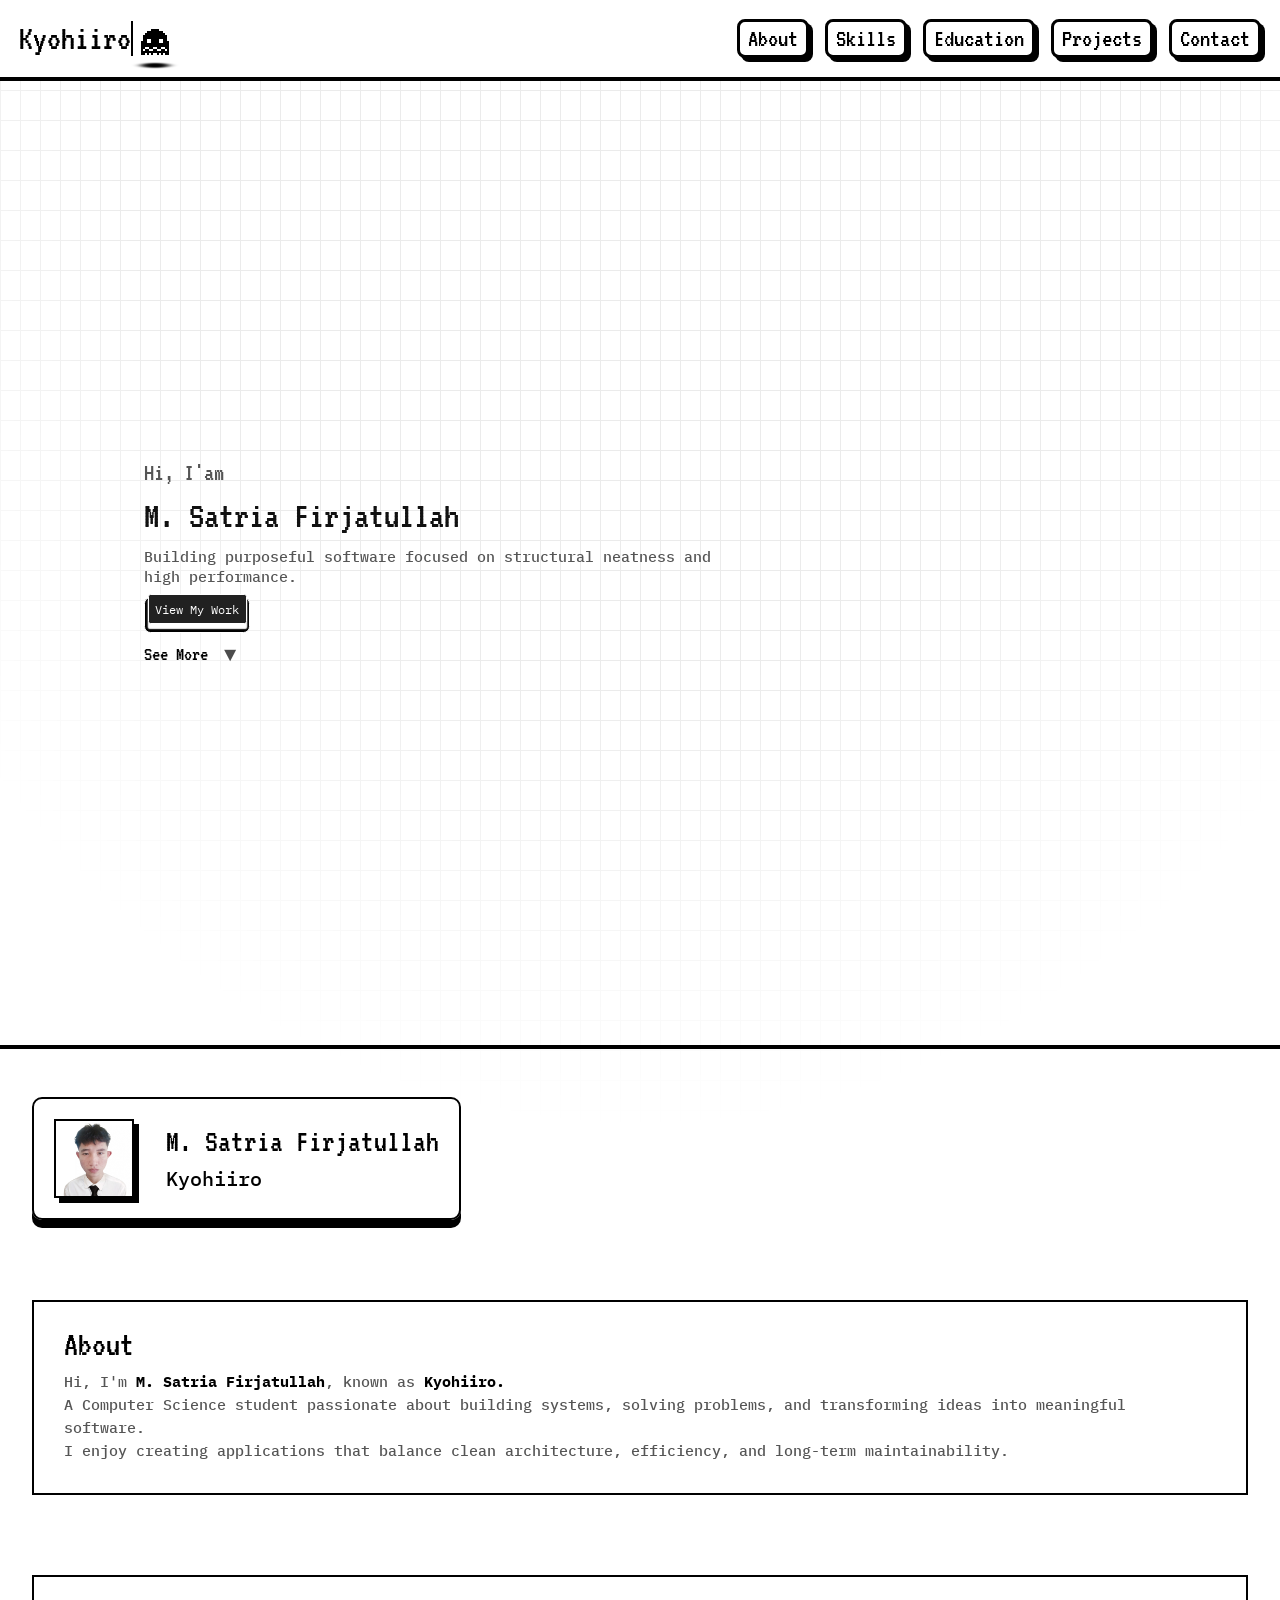
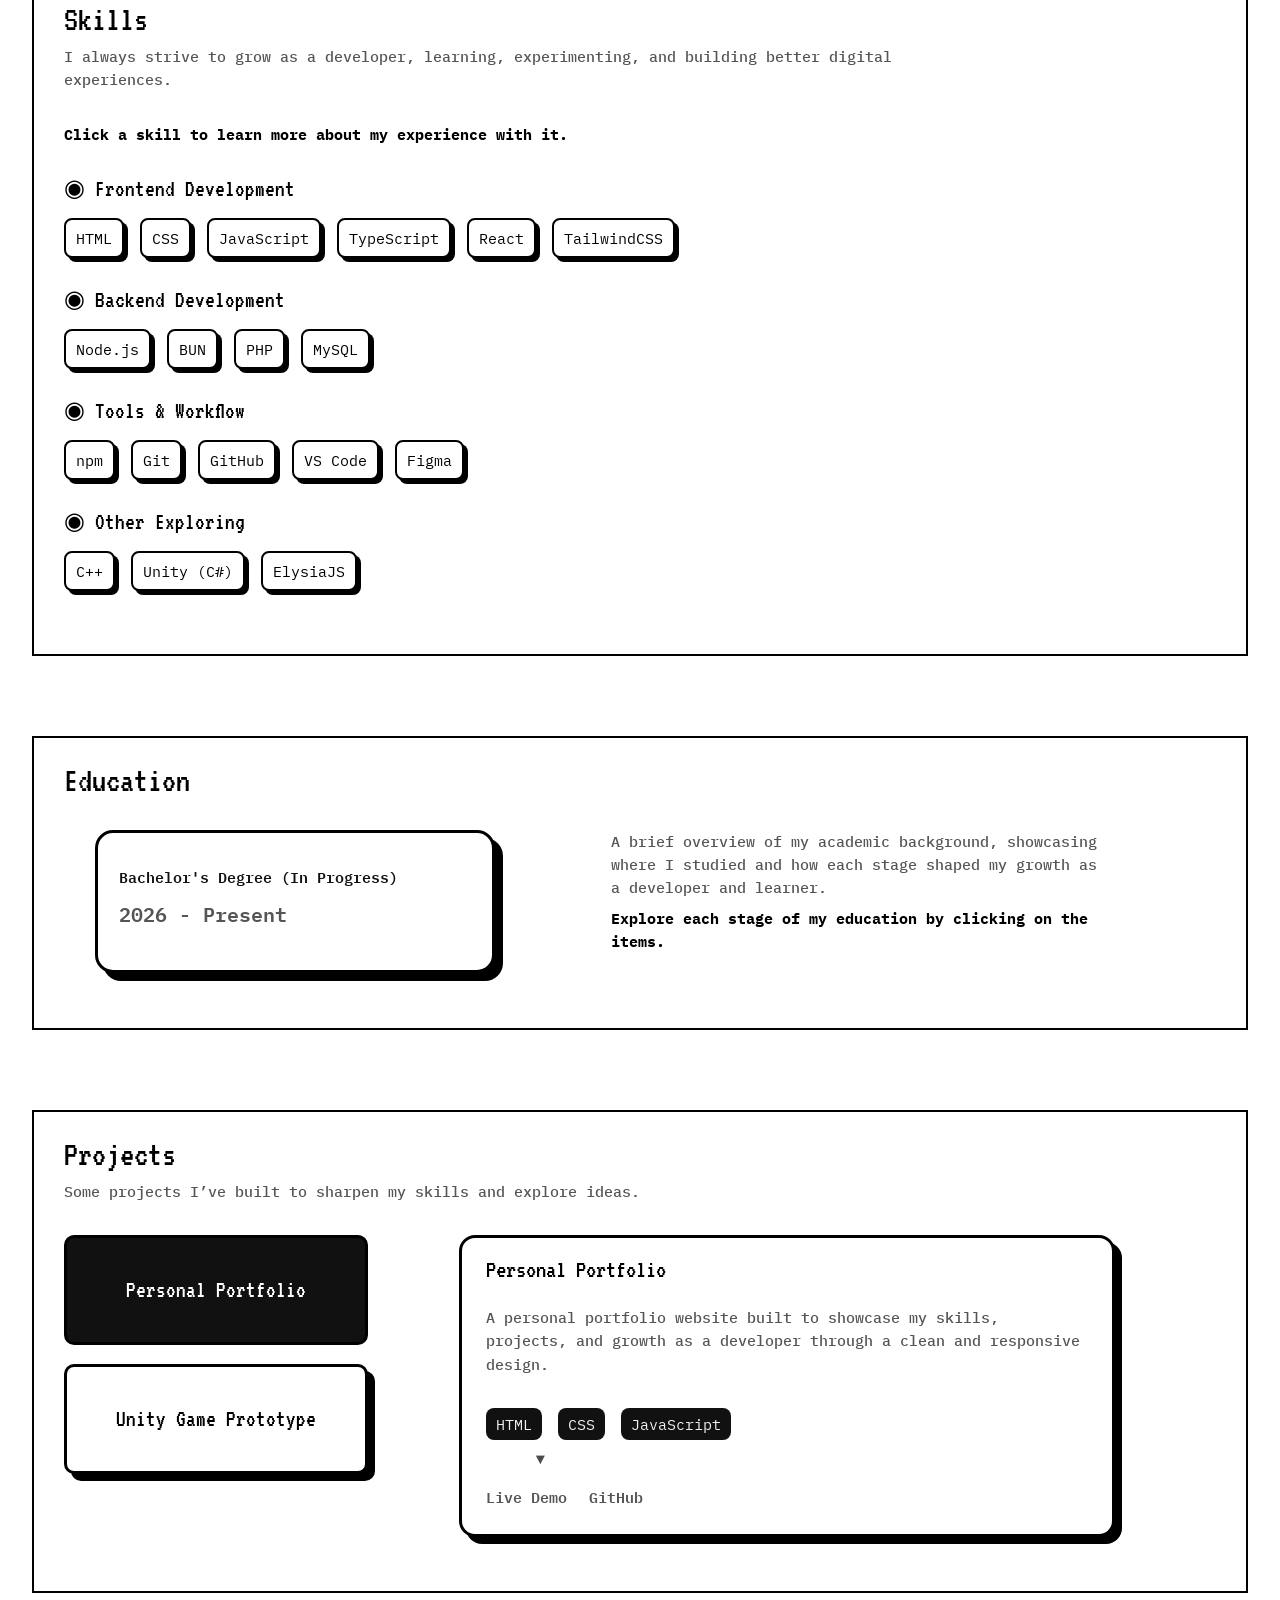
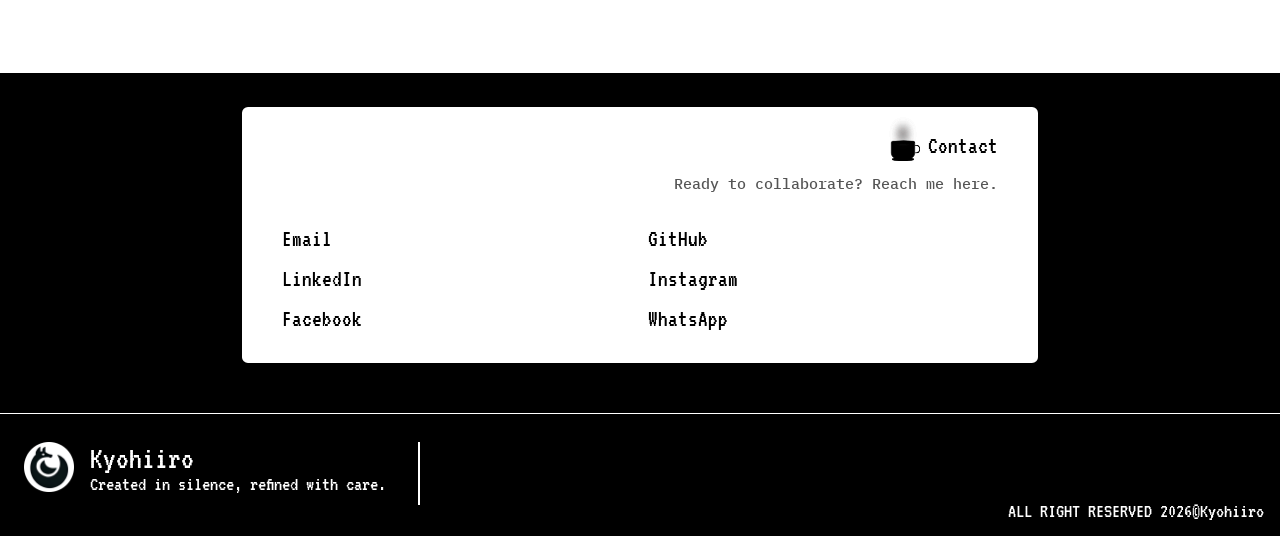
==== profile/index.html @ 787eb4df "feat: initial portfolio website" ====
<!DOCTYPE html>
<html lang="en">
<head>
  <meta charset="UTF-8">
  <meta name="viewport" content="width=device-width, initial-scale=1.0">

  <title>Kyohiiro — Software Developer</title>
  <meta name="description" content="Personal portfolio Kyohiiro showcasing projects, skills, and contact information.">

  <meta name="theme-color" content="#ffffff">

  <link rel="icon" type="image/png" sizes="32x32" href="../assets/akyoicon.png">
  <link rel="icon" type="image/png" sizes="16x16" href="../assets/akyoicon.png">


  <!--  FONTS  -->
  <link rel="preconnect" href="https://fonts.googleapis.com">
  <link rel="preconnect" href="https://fonts.gstatic.com" crossorigin>
  <link href="https://fonts.googleapis.com/css2?family=IBM+Plex+Mono:ital,wght@0,100;0,200;0,300;0,400;0,500;0,600;0,700;1,100;1,200;1,300;1,400;1,500;1,600;1,700&family=VT323&display=swap" rel="stylesheet">

  <link rel="stylesheet" href="./style.css">

</head>

<body> 
<main id="mainContent">

  <!--  PRELOADER  -->
    <div id="preloader">
      <div class="loader__wrap">
        <div class="loader__indicator">
            <div class="typing-circle"></div>
            <div class="typing-circle"></div>
            <div class="typing-circle"></div>
            <div class="typing-shadow"></div>
            <div class="typing-shadow"></div>
            <div class="typing-shadow"></div>
        </div>
      </div>
    </div>
  <!--  PRELOADER END  -->

  <div class="background__body"></div>

  <!--  NAVBAR AREA  -->
  <nav class="navbar">

  <div class="brand">
    <div class="icon__navbar">
      <a 
        href="../index.html"
        target="_blank"
        rel="noopener noreferrer"    
        >Kyohiiro</a>
    </div>

    <div class="ghost__wrapper">
      <div id="ghost">
        <div id="red">
          <div id="pupil"></div>
          <div id="pupil1"></div>
          <div id="eye"></div>
          <div id="eye1"></div>

          <div id="top0"></div>
          <div id="top1"></div>
          <div id="top2"></div>
          <div id="top3"></div>
          <div id="top4"></div>

          <div id="st0"></div>
          <div id="st1"></div>
          <div id="st2"></div>
          <div id="st3"></div>
          <div id="st4"></div>
          <div id="st5"></div>

          <div id="an1"></div>
          <div id="an2"></div>
          <div id="an3"></div>
          <div id="an4"></div>
          <div id="an5"></div>
          <div id="an6"></div>
          <div id="an7"></div>
          <div id="an8"></div>
          <div id="an9"></div>
          <div id="an10"></div>
          <div id="an11"></div>
          <div id="an12"></div>
          <div id="an13"></div>
          <div id="an14"></div>
          <div id="an15"></div>
          <div id="an16"></div>
          <div id="an17"></div>
          <div id="an18"></div>

          <div id="mouthstart"></div>
          <div id="mouth1"></div>
          <div id="mouth2"></div>
          <div id="mouth3"></div>
          <div id="mouth4"></div>
          <div id="mouth5"></div>
          <div id="mouthend"></div>
        </div>

        <div id="shadow"></div>
      </div>
    </div>
  </div>

  <!-- HAMBURGER BUTTON -->
  <button class="hamburger" id="hamburger" aria-label="Open Menu">
    <span></span>
    <span></span>
    <span></span>
  </button>

  <!-- NAV LINKS -->
  <ul class="nav__links" id="navLinks">
    <li><a href="#about">About</a></li>
    <li><a href="#skills">Skills</a></li>
    <li><a href="#education">Education</a></li>
    <li><a href="#projects">Projects</a></li>
    <li><a href="#contact">Contact</a></li>
  </ul>
</nav>
<!-- NAVBAR AREA END -->


  <!-- HERO AREA -->
   <header class="hero reveal-up">
    <div class="hero__container">
      <h2>Hi, I'am</h2>
      <h1 class="hero__name">
      <span class ="real__name">M. Satria Firjatullah</span>
      <span class ="brand__name">Kyohiiro</span>
      </h1>
      <p>Building purposeful software focused on structural neatness and high performance.</p>
      <a 
        href="../" 
        title="Look Here"
        target="_blank" 
        rel="noopener noreferrer"
        class="hero__btn">
        <span>View My Work</span>
      </a>

      <div class="scroll__indicator">
        <span>See More</span>
        <div class="arrow">▼</div>
      </div>
    </div>
   </header>
  <!-- HERO AREA END  -->

  <!-- INTRO SECTION  -->
  <div class="intro" id="about">

    <img src="../assets/fix-mypic.jpg" alt="my picture" class="profile">

    <div class="intro__text">
    <h1>M. Satria Firjatullah</h1>
    <p>Kyohiiro</p>
    </div>

  </div>
  <!--  INTRO SECTION  -->

  <!--  ABOUT SECTION  -->
  <section class="about__section reveal">
    <h2 class="blog__title">About</h2>
    <p>Hi, I'm <span class=text__bold>M. Satria Firjatullah</span>, known as <span class=text__bold>Kyohiiro.</span></p>

    <p>A Computer Science student passionate about building systems, solving problems, and transforming ideas into meaningful software.</p>

    <p>I enjoy creating applications that balance clean architecture, efficiency, and long-term maintainability.</p>
  </section>
  <!--  ABOUT SECTION END  -->

  <!--  SKILLS SECTION  -->
  <div class="skills__section reveal" id="skills">
    <h2 class="blog__title">Skills</h2>
    <p>I always strive to grow as a developer, learning, experimenting, and building better digital experiences.</p>
    <p><span class="text__bold">Click a skill to learn more about my experience with it.</span></p>

    <section class="category">
      <h2 class="reveal-up">◉ Frontend Development</h2>
      <div class="tags">
        <span class="tag pop">HTML</span>
        <span class="tag pop">CSS</span>
        <span class="tag pop">JavaScript</span>
        <span class="tag pop">TypeScript</span>
        <span class="tag pop">React</span>
        <span class="tag pop">TailwindCSS</span>
      </div>
    </section>

    <section class="category">
      <h2 class="reveal-up">◉ Backend Development</h2>
      <div class="tags">
        <span class="tag pop">Node.js</span>
        <span class="tag pop">BUN</span>
        <span class="tag pop">PHP</span>
        <span class="tag pop">MySQL</span>
        
      </div>
    </section>

    <section class="category">
      <h2 class="reveal-up">◉ Tools & Workflow</h2>
      <div class="tags">
        <span class="tag pop">npm</span>
        <span class="tag pop">Git</span>
        <span class="tag pop">GitHub</span>
        <span class="tag pop">VS Code</span>
        <span class="tag pop">Figma</span>
      </div>
     </section> 

    <section class="category">
      <h2 class="reveal-up">◉ Other Exploring</h2>
      <div class="tags">
        <span class="tag pop">C++</span>
        <span class="tag pop">Unity (C#)</span>
        <span class="tag pop">ElysiaJS</span>
      </div>
    </section>  

      
       <!--  POPUP CARD SKILLS  -->
  <div class="skills__popup__overlay" id="skillPopupOverlay">
    <div class="skill__popup" id="skillPopup">

      <!-- ICON AREA  -->
       <img id="skillIcon" class="skill__icon" alt="icon"/>
      <!-- ICON AREA END  -->

      <!--  SKILL NAME  -->
        <h3 id="skillTitle"></h3>
      <!--  SKILL NAME END -->

      <!--  SKILL LEVEL BAR  -->
        <div class="progress__container">
          <div class="progress__bar" id="skillBar"></div>
          <div class="progress__pointer" id="skillPointer">▼</div>
        </div>
      <!--  SKILL LEVER BAR END  -->

      <!--  LEVEL TEXT  -->
        <h4 id="skillLevelText"></h4>
      <!--  LEVEL TEXT END -->

      <!--  POPUP SKILL DESCRIPTION  -->
        <p id="skillDesc"></p>
      <!--  POPUP SKILL DESCRIPTION END -->
    </div>
  </div>

  <!--  POPUP CARD SKILLS END  -->  
  <!--  SKILLS SECTION END  -->
    </section>
  </div>

  <!--  EDUCATION SECTION  -->
  <section class="education__section reveal-up" id="education">
    <h2 class="blog__title">Education</h2>

  <div class="edu__wrapper">  

    <div class="edu__left">

      <!--  POPUP EDUCATION  -->
      <div class="edu__item reveal-up pop" data-target="e1">
        <h3>Bachelor's Degree <br class="break__edu">(In Progress)</h3>
        <p class="pre__year">2026 - Present</p>

        <div class="edu__content" id="e1">
          <p class="edu__year">2026 - Present</p>
          <p class="edu__title">Universitas Sriwijaya</p>
          <p class="edu__location">South Sumatra, Indonesia</p>
        </div>
      </div>

    </div>
      <!--  POPUP EDUCATION END -->

    <div class="edu__right" id="eduRight">
      <p>
        A brief overview of my academic background, showcasing where I studied and how each stage shaped my growth as a developer and learner.
      </p>
      <p> <span class="text__bold">Explore each stage of my education by clicking on the items.</span></p>
    </div>

    <!--  DETAIL EDUCATION  -->
    <div class="edu__detail reveal-up" id="eduDetail">
      <img id="detailLogo" src="" alt="school logo" class="pop">
      
      <div class="detail__text">
        <h2 id="detailTitle"></h2>
        <h2 id="detailProdi"></h2>
        <p id="detailDesc"></p>
      </div>
    </div>
    <!--  DETAIL EDUCATION END  -->

  </div> 
  </section>
  <!--  EDUCATION SECTION END -->

  <!-- PROJECT SECTION  -->

  <section class="projects__section reveal-up" id="projects">
  <h2 class="blog__title">Projects</h2>
  <p>Some projects I’ve built to sharpen my skills and explore ideas.</p>

  <div class="projects__container">
    
    <!-- PROJECT LIST -->
    <div class="project__list">
      <button class="project__item active pop" data-project="portfolio">
        Personal Portfolio
      </button>
      <button class="project__item pop" data-project="game">
        Unity Game Prototype
      </button>
    </div>

    <!-- PROJECT PREVIEW -->
    <div class="project__preview" id="projects">
      <h2 id="projectTitle">Personal Portfolio</h2>
      <p id="projectDesk">A personal portfolio website built to showcase my skills, projects, and growth as a developer through a clean and responsive design.</p>

      <div class="project__tech" id="projectTech">
        <span>HTML</span>
        <span>CSS</span>
        <span>JavaScript</span>
        <div class="arrow__sub">▼</div>
      </div>

      <div class="project__actions">
        <a 
          href="#mainContent"
          id="liveDemoBtn" 
          title="Look Here"
          target="_blank"
          rel="noopener noreferrer"
        >Live Demo</a>
        <a 
          id="githubBtn" 
          title="Lihat source code di GitHub"
          target="_blank"
          rel="noopener noreferrer"
        >GitHub</a>
      </div>
    </div>

    </div>
  </section>
  <!--  PROJECT SECTION END -->


  <!--  CONTACT SECTION  -->
  <footer class="footer__container">

    <section class="contact__card reveal-up" id="contact">
      <div class="contact__info">
      <!-- From Uiverse.io by esraaabdel-kareem --> 
      <div class="contact__animation">
      <div class="loader">
        <div class="cup">
          <div class="cup-handle"></div>
          <div class="smoke one"></div>
          <div class="smoke two"></div>
          <div class="smoke three"></div>
        </div>
      </div>
      </div>

      <h2>Contact</h2>
      </div>
      <p class="contact__hint">Ready to collaborate? Reach me here.</p>

      <ul class="contact__list">
        <li>
          <a 
            href="mailto:kyokyohiiro@gmail.com?subject=Hello&body=Hi%20there" 
            title="Send a Message Here"
            target="_blank" 
            rel="noopener noreferrer" 
            class="contact__item">
            <span class="text">Email</span>
          </a>
        </li>
        <li>
          <a 
            href="https://github.com/kyohiiro" 
            title="Kunjungi Github"
            target="_blank" 
            rel="noopener noreferrer" class="contact__item">
            <span class="text">GitHub</span>
          </a>
        </li>
        <li>
          <a 
            href="https://www.linkedin.com/in/msatriafirjatullah" 
            title="Kunjungi LinkedIn"
            rel="noopener noreferrer" 
            target="_blank" 
            class="contact__item">
            <span class="text">LinkedIn</span>
          </a>
        </li>
        <li>
          <a 
            href="https://www.instagram.com/kyohiiro" 
            title="Kunjungi Instagram"
            target="_blank" 
            rel="noopener noreferrer" class="contact__item">
            <span class="text">Instagram</span>
          </a>
        </li>

        <li>
          <a 
            href="https://www.facebook.com/share/17DcYPXL92/" 
            title="Kunjungi Facebook"
            target="_blank" 
            rel="noopener noreferrer" class="contact__item">
            <span class="text">Facebook</span>
          </a>
        </li>

          <li>
          <a 
            href="https://wa.me/6287761080751" 
            title="Contact me"
            target="_blank" 
            rel="noopener noreferrer" class="contact__item">
            <span class="text">WhatsApp</span>
          </a>
        </li>
      </ul>
    </section>

    <!--  CONTACT SECTION END -->

    <!--  FOOTER SECTION  -->
     <div class="footer__divider"></div>

    <div class="footer__section reveal-up">
      <div class="footer__left">
        <img src="../assets/akyoicon.png" alt="kyohiiro">
        <div class="footer__text"> 
          <h1>Kyohiiro</h1>
          <p>Created in silence, refined with care.</p>
        </div>
      </div>  

      <div class="footer__right"> 
        <p>ALL RIGHT RESERVED 2026©Kyohiiro</p>
      </div> 
    </div>
  </footer>  
  <!--  FOOTER SECTION END -->

  <!--  BUTTON UP  -->
    <!-- Back to Top Button -->
<div class="box-button back-to-top" id="backToTop">
  <div class="button">
    <span>Up</span>
  </div>
</div>


  <!--  BUTTON UP END  -->




</main>
<script src="script.js" defer></script>

</body>
</html>
---- profile/style.css ----
:root {
  /* COLOR */
  --black : #000;
  --white : #fff;
  --gray-light : #e5e5e5;
  --gray-dark : #555; 

  --clr-bg-primary : #fff;
  --clr-bg-secondary : #111;

  --clr-bg-hov-gray : #555;
  --clr-bg-hov-black : #111;

  --clr-text-main : #111 ;
  --clr-text-sub : #555 ;
  --clr-text-white : #f1f1f1;

  /* FONT */
  --fs-xxs: clamp(0.65rem, 0.6vw, 0.75rem);
  --fs-xs: clamp(0.80rem, 0.8vw, 0.875rem);
  --fs-sm: clamp(0.870rem, 1vw, 1rem);
  --fs-base: clamp(0.9rem, 1.2vw, 1.125rem);
  --fs-md: clamp(1.5rem, 1.6vw, 2rem);
  --fs-lg: clamp(0.95rem, 1.2vw, 1.25rem);
  --fs-xl: clamp(1.25rem, 1.6vw, 1.5rem);
  --fs-2xl: clamp(1.35rem, 2vw, 1.840rem);
  --fs-3xl: clamp(1.875rem, 2.5vw, 2.25rem);
  --fs-4xl: clamp(2.25rem, 3vw, 3rem);

  --fs-blog: clamp(20px, 7vw, 35px);

  --fw-light: 300;
  --fw-normal: 400;
  --fw-medium: 500;
  --fw-semibold: 600;
  --fw-bold: 700;

  /*  FONT FAMILY  */
  --font-pixel: 'VT323', monospace;
  --font-mono: "IBM Plex Mono", monospace;

  /*  SPACING */
  --space-1: 0.25rem;   
  --space-2: 0.5rem;    
  --space-3: 0.75rem;  
  --space-4: 1rem;      
  --space-6: 1.5rem;    
  --space-7: 1.75rem;   
  --space-8: 2rem;     
  --space-10: 2.5rem;   
  --space-12: 3rem;     
  --space-16: 4rem;     
  --space-20: 5rem;     

  --space-fluid-sm: clamp(0.7rem, 2vw, 0.2rem);
  --space-fluid-md: clamp(0.75rem, 6vw, 1.2rem);

  /*  SHADOW  */
  --shadow-sm: 0 1px 3px rgba(0, 0, 0, 0.08);
  --shadow-md: 0 4px 8px rgba(0, 0, 0, 0.10);
  --shadow-lg: 0 10px 20px rgba(0, 0, 0, 0.12);
  --shadow-xl: 0 20px 40px rgba(0, 0, 0, 0.18);

  /*  RADIUS */
  --radius-sm: 4px;
  --radius-md: 8px;
  --radius-lg: 12px;
  --radius-xl: 20px;
  --radius-full: 999px;

  /*  TRANSITION */
  --transition-fast: 150ms ease;
  --transition-normal: 250ms ease;
  --transition-slow: 400ms ease;

  /*  LAYOUT WIDTH */
  --container-sm: 640px;
  --container-md: 768px;
  --container-lg: 1024px;
  --container-xl: 1280px;

  --max-width: 1200px;

  --line-height-base: 1.5;

  /* PADDING */
  --pad-inl : 1.9rem;
  --pad-inl-mobile : 1.3rem;

  --pad-blo : 1.9rem;
  --pad-blo-mobile : 1.2rem;

  /* MARGIN  */
  --margin-desk: 2rem;
  --margin-mobile: 1rem;
}

/*  EFFECT SCROLL */
.reveal {
  opacity: 0;
  transform: translateY(14px);
  filter: blur(4px);
  transition: 
    opacity 0.7s ease-out,
    transform 0.5s ease-out,
    filter 0.7s ease-out;
}

.reveal.show {
  opacity: 1;
  transform: translateY(0);
  filter: blur(0);
}

/*  EFFECT HOVER */
.hover-scale {
  transition: transform 0.3s ease;
}

.hover-scale:hover {
  transform: scale(1.03);
}

.noselect {
  user-select: none;
}

/*  PRELOADER  */
#preloader {
  position: fixed;
  inset: 0;
  background: var(--white);
  display: flex;
  justify-content: center;
  align-items: center;
  z-index: 9999;
  transition: opacity 0.3s ease, visibility 0.3s ease;
}

#preloader.hide {
  opacity: 0;
  visibility: hidden;
}

.loader__indicator {
  width: 60px;
  height: 30px;
  position: relative;
  z-index: 4;
}

.typing-circle {
  width: 8px;
  height: 8px;
  position: absolute;
  border-radius: 50%;
  background-color: #000;
  left: 15%;
  transform-origin: 50%;
  animation: typing-circle7124 0.5s alternate infinite ease;
}

@keyframes typing-circle7124 {
  0% {
    top: 20px;
    height: 5px;
    border-radius: 50px 50px 25px 25px;
    transform: scaleX(1.7);
  }

  40% {
    height: 8px;
    border-radius: 50%;
    transform: scaleX(1);
  }

  100% {
    top: 0%;
  }
}

.typing-circle:nth-child(2) {
  left: 45%;
  animation-delay: 0.2s;
}

.typing-circle:nth-child(3) {
  left: auto;
  right: 15%;
  animation-delay: 0.3s;
}

.typing-shadow {
  width: 5px;
  height: 4px;
  border-radius: 50%;
  background-color: rgba(0, 0, 0, 0.2);
  position: absolute;
  top: 30px;
  transform-origin: 50%;
  z-index: 3;
  left: 15%;
  filter: blur(1px);
  animation: typing-shadow046 0.5s alternate infinite ease;
}

@keyframes typing-shadow046 {
  0% {
    transform: scaleX(1.5);
  }

  40% {
    transform: scaleX(1);
    opacity: 0.7;
  }

  100% {
    transform: scaleX(0.2);
    opacity: 0.4;
  }
}

.typing-shadow:nth-child(4) {
  left: 45%;
  animation-delay: 0.2s;
}

.typing-shadow:nth-child(5) {
  left: auto;
  right: 15%;
  animation-delay: 0.3s;
}

* {
  margin : 0;
  padding : 0;
  box-sizing : border-box;
}

body.popup-open .reveal-up {
  transform : none !important;
  opacity : 1 !important;
}

body {
  font-family : var(--font-mono);
  background-color : var(--white);
  margin : 0;
  min-height: 100%;
  width: 100%;
  position: relative
}

.background__body {
  position: absolute;
  top: 0;
  right: 0;
  bottom: 0;
  left: 0;
  height: 210vh;
  z-index: 0;
  background-image: linear-gradient(to right, #ebebeb 1px, transparent 1px),
    linear-gradient(to bottom, #ebebeb 1px, transparent 1px);
  background-size: 20px 30px;
  -webkit-mask-image: radial-gradient(
    ellipse 70% 60% at 50% 0%,
    #000 60%,
    transparent 100%
  );
  mask-image: radial-gradient(
    ellipse 70% 60% at 50% 0%,
    #000 60%,
    transparent 100%
  );
}

h1, h2 {
  font-family : var(--font-pixel);
}

.navbar {
  display : flex;
  justify-content : space-between;
  align-items : center;
  background-color : var(--white);
  padding : var(--space-fluid-md);
  position : sticky;
  top : 0;
  z-index: 999;
  border-bottom : 4px solid var(--black);
}

.icon__navbar {
  font-family: 'VT323', monospace;
  font-size: 35px;
  overflow: hidden;
  white-space: nowrap;
  border-right: 2px solid;
  animation:
    typing 8s steps(8) infinite,
    blinkCursor 0.8s steps(1) infinite;
}

.icon__navbar a {
  color : var(--black);
  text-decoration : none;
}

/* GHOST ANIMATION */
.brand {
  display : flex;
  align-items: center;
  gap: 8px;  
}


.ghost__wrapper {
  width: 20px;     
  height: 20px;
  position: relative;
}

#ghost {
  transform: scale(0.20);
  transform-origin: top left;
  position: absolute;
}

#red {
  animation: upNDown infinite 0.5s;
  position: relative;
  width: 140px;
  height: 140px;
  display: grid;
  grid-template-columns: repeat(14, 1fr);
  grid-template-rows: repeat(14, 1fr);
  grid-column-gap: 0px;
  grid-row-gap: 0px;
  grid-template-areas:
    "a1  a2  a3  a4  a5  top0  top0  top0  top0  a10 a11 a12 a13 a14"
    "b1  b2  b3  top1 top1 top1 top1 top1 top1 top1 top1 b12 b13 b14"
    "c1 c2 top2 top2 top2 top2 top2 top2 top2 top2 top2 top2 c13 c14"
    "d1 top3 top3 top3 top3 top3 top3 top3 top3 top3 top3 top3 top3 d14"
    "e1 top3 top3 top3 top3 top3 top3 top3 top3 top3 top3 top3 top3 e14"
    "f1 top3 top3 top3 top3 top3 top3 top3 top3 top3 top3 top3 top3 f14"
    "top4 top4 top4 top4 top4 top4 top4 top4 top4 top4 top4 top4 top4 top4"
    "top4 top4 top4 top4 top4 top4 top4 top4 top4 top4 top4 top4 top4 top4"
    "top4 top4 top4 top4 top4 top4 top4 top4 top4 top4 top4 top4 top4 top4"
    "top4 top4 top4 top4 top4 top4 top4 top4 top4 top4 top4 top4 top4 top4"
    "top4 top4 top4 top4 top4 top4 top4 top4 top4 top4 top4 top4 top4 top4"
    "top4 top4 top4 top4 top4 top4 top4 top4 top4 top4 top4 top4 top4 top4"
    "st0 st0 an4 st1 an7 st2 an10 an10 st3 an13 st4 an16 st5 st5"
    "an1 an2 an3 an5 an6 an8 an9 an9 an11 an12 an14 an15 an17 an18";
}

@keyframes upNDown {
  0%,
  49% {
    transform: translateY(0px);
  }
  50%,
  100% {
    transform: translateY(-10px);
  }
}

#top0,
#top1,
#top2,
#top3,
#top4,
#st0,
#st1,
#st2,
#st3,
#st4,
#st5 {
  background-color: var(--black);
}

#top0 {
  grid-area: top0;
}
#top1 {
  grid-area: top1;
}
#top2 {
  grid-area: top2;
}
#top3 {
  grid-area: top3;
}
#top4 {
  grid-area: top4;
}
#st0 {
  grid-area: st0;
}
#st1 {
  grid-area: st1;
}
#st2 {
  grid-area: st2;
}
#st3 {
  grid-area: st3;
}
#st4 {
  grid-area: st4;
}
#st5 {
  grid-area: st5;
}

#an1,
#an18,
#an6,
#an12,
#an7,
#an13,
#an8,
#an11 {
  animation: flicker0 infinite 0.5s;
}

#an2,
#an3,
#an4,
#an10,
#an9,
#an5,
#an15,
#an16,
#an17 {
  animation: flicker1 infinite 0.5s;
}

#an1 {
  grid-area: an1;
}
#an2 {
  grid-area: an2;
}
#an3 {
  grid-area: an3;
}
#an4 {
  grid-area: an4;
}
#an5 {
  grid-area: an5;
}
#an6 {
  grid-area: an6;
}
#an7 {
  grid-area: an7;
}
#an8 {
  grid-area: an8;
}
#an9 {
  grid-area: an9;
}
#an10 {
  grid-area: an10;
}
#an11 {
  grid-area: an11;
}
#an12 {
  grid-area: an12;
}
#an13 {
  grid-area: an13;
}
#an14 {
  grid-area: an14;
}
#an15 {
  grid-area: an15;
}
#an16 {
  grid-area: an16;
}
#an17 {
  grid-area: an17;
}
#an18 {
  grid-area: an18;
}

@keyframes flicker0 {
  0%,
  49% {
    background-color: var(--black);
  }
  50%,
  100% {
    background-color: transparent;
  }
}

@keyframes flicker1 {
  0%,
  49% {
    background-color: transparent;
  }
  50%,
  100% {
    background-color: var(--black);
  }
}

#eye,
#eye1 {
  width: 40px;
  height: 50px;
  position: absolute;
  top: 30px;
}

#eye {
  left: 20px;
}

#eye1 {
  right: 20px;
}

#eye::before,
#eye1::before {
  content: "";
  background-color: var(--black);
  width: 20px;
  height: 50px;
  transform: translateX(10px);
  display: block;
  position: absolute;
}

#eye::after,
#eye1::after {
  content: "";
  background-color: var(--black);
  width: 40px;
  height: 30px;
  transform: translateY(10px);
  display: block;
  position: absolute;
}

#pupil,
#pupil1 {
  width: 20px;
  height: 20px;
  background-color: var(--white);
  position: absolute;
  top: 50px;
  z-index: 1;
}

#pupil {
  left: 30px;
}

#pupil1 {
  right: 30px;
}

#mouth1,
#mouth2,
#mouth3,
#mouth4,
#mouth5,
#mouthstart,
#mouthend {
  width: 20px;
  height: 10px;
  background-color: var(--white);
  position: absolute;
  z-index: 1;
  top: 100px;
}

#mouthstart,
#mouthend {
  width: 10px;
}

#mouthstart {
  left: 10px;
}

#mouth1 {
  top: 90px;
  left: 20px;
}

#mouth2 {
  left: 40px;
}

#mouth3 {
  top: 90px;
  left: 60px;
}

#mouth4 {
  left: 80px;
}

#mouth5 {
  top: 90px;
  left: 100px;
}

#mouthend {
  left: 120px;
}

#shadow {
  background-color: black;
  width: 140px;
  height: 140px;
  position: absolute;
  border-radius: 50%;
  transform: rotateX(80deg);
  filter: blur(20px);
  top: 80%;
  animation: shadowMovement infinite 0.5s;
}

@keyframes shadowMovement {
  0%,
  49% {
    opacity: 0.5;
  }
  50%,
  100% {
    opacity: 0.2;
  }
}

@keyframes typing {
  0%   { width: 0 }
  50%  { width: 8ch }
  100% { width: 0 }
}

@keyframes blinkCursor {
  50% { border-color: transparent; }
}

.nav__links {
  display : flex;
  list-style-type : none;
  gap : 16px;
}

.nav__links a {
  font-family : var(--font-pixel);
  font-weight :var(--fw-medium);
  background : var(--white);
  text-decoration : none;
  color : var(--black);
  padding: 0.25rem 0.5rem;
  transition : 0.2 ease;
  font-size: var(--fs-2xl);
  border : 3px solid var(--black);
  display : inline-block;
  border-radius : 8px;
  box-shadow : 4px 4px 0 #000;
  transition : transform 0.15s ease, box-shadow 0.15 ease;
}

.nav__links a:hover {
  transform : translate(2px, 2px);
  box-shadow : 2px 2px 0 #111;
}

.hamburger {
  display: none;
  flex-direction: column;
  gap: 4px;
  cursor: pointer;
  background : white;
  border : 2px solid var(--black);
  padding : 5px;
  border-radius : 4px;
  box-shadow : 4px 4px 0 #000;
  transition : transform 0.15s ease, box-shadow 0.15 ease;
  margin-right : 1rem;
}

.hamburger:hover {
  transform : translate(2px, 2px);
  box-shadow : 2px 2px 0 #111;
}

.hamburger span {
  width: 25px;
  height: 4px;
  background: var(--black);
  transition: 0.3s ease;
}

.hero {
  position: relative;
  z-indez : 0;
  margin-bottom : 1.5rem;
  border-bottom : 4px solid var(--black);
}

.hero::after {
  content : "";
  position : absolute;
  inset : 0;
  z-index : 1;
}

.hero .hero__container {
  z-index : 2;
  position : relative;
}

.hero__container >* {
  animation : fadeSlide 0.8s ease forwards;
  opacity : 0;
}

.hero__container{
  display : flex;
  flex-direction : column;
  height : 100dvh;
  gap : var(--space-fluid-sm);
  padding-inline: 7rem;
  align-items : start;
  justify-content : center;
  z-index : 2;
  position : relative;
  margin : var(--margin-desk);
}

.hero__container h2 {
  font-size : var(--fs-2xl);
  color : var(--clr-text-sub);
  font-weight : var(--fw-medium);
  animation-delay: 0.1s;
}

.hero__name {
  position : relative;
  font-size : var(--fs-4xl);
  font-weight : var(--fw-medium);
  animation-delay: 0.25s;
  color : var(--clr-text-main);
  cursor : pointer;
}

.real__name {
  display: inline-block;
  opacity: 1;
  transition: opacity 0.3s ease-in-out, transform 0.3s ease-in-out;
}

.brand__name {
  position: absolute;
  left: 0;
  top: 0;
  opacity: 0;
  white-space: nowrap;
  transition: opacity 0.3s ease-in-out, transform 0.3s ease-in-out;
  color: var(--black);
}

.hero__name:hover .real__name {
  opacity: 0;
  transform: translateY(5px);
}

.hero__name:hover .brand__name {
  opacity: 1;
  transform: translateY(0);
}

.brand__name {
  transform: translateY(-5px);
}

.hero__container p {
  font-size : var(--fs-lg);
  color : var(--clr-text-sub);
  font-weight : var(--fw-medium);
  max-width : 600px;
  animation-delay: 0.4s;
}

.hero__btn {
  display: flex;
  padding: 0.1em 0.25em;
  width: 13.3em;
  height: 4.5em;
  background-color: var(--black);
  border: 0.08em solid var(--white);
  border-radius: 0.8em;
  font-size: 8px;
  cursor: pointer;
  text-decoration: none;
  justify-content: center;    
}

.hero__btn span {
  position: relative;
  display: flex;
  justify-content: center !important;
  align-items: center !important;
  bottom: 0.4em;
  width: 8.25em;
  height: 2.5em;
  background-color: #212121;
  border-radius: 0.2em;
  font-size: 1.5em;
  color: #fff;
  border: 0.08em solid #fff;
  box-shadow: 0 0.4em 0.1em 0.019em #fff;
  transition: all 0.5s;
}

.hero__btn span:hover {
  transform: translate(0, 0.4em);
  box-shadow: 0 0 0 0 #fff;
}

.hero__btn span:not(:hover) {
  transition: all 1s;
}

@keyframes fadeSlide {
  from { opacity 0; transform: translateY(18px); }
  to { opacity : 1; transform: translateY(0); }
}

.scroll__indicator {
  display : flex;
  gap : 1rem;
  font-size : var(--fs-xl);
  font-family : var(--font-pixel);
  font-weight : var(--fw-medium);
  color : var(--black);
  cursor : default;
  animation-delay: 0.8s;
}

.scroll__indicator .arrow { 
  animation : bounce 1.5s infinite ease-in-out;
  opacity : 0.7;
  font-size : var(--fs-xl);
}

@keyframes bounce {
  0% { transform: translateY(0); opacity: 0.6; }
  50% { transform: translateY(5px); opacity: 1; }
  100% { transform: translateY(0); opacity: 0.6; }
}

.intro {
  width: fit-content;
  display : flex;
  align-items : center;
  gap : 2rem;
  padding-inline: var(--pad-inl);
  border : 2px solid var(--black);
  border-radius : 10px;
  box-shadow : 0 8px 0 #000;
  margin : 3rem 2rem;
  padding : 20px 20px;
}

.profile {
  width: 80px;
  height: auto;
  border : 2px solid black;
  z-index: 2;
  box-shadow : 5px 5px 0 #000;
  transition : transform 0.15s ease, box-shadow 0.15 ease;
}

.intro__text {
  display: flex;
  flex-direction: column; 
  gap: 0.5rem; 
  flex-wrap : nowrap;
}

.intro__text h1{
  font-size : var(--fs-3xl);
  font-weight : var(--fw-medium);
}

.intro__text p {
  font-size : 20px;
  font-weight : var(--fw-medium);
}

.blog__title {
  font-size : var(--fs-blog);
}

.about__section {
  display : flex;
  background : var(--white);
  flex-direction : column;
  padding-inline: var(--pad-inl);
  padding-block: 1.9rem;  
  border : 2px solid var(--black);
  margin : 5rem 2rem;
}

.about__section h2 {
  margin-top : -0.8rem;
  color : var(--black);
  padding-block : 0.5rem;
  font-weight : var(--fw-medium);
}

.about__section p {
  font-size : var(--fs-base);
  color : var(--clr-text-sub);
  font-weight : var(--fw-medium);
  line-height : var(--line-height-base);
}

.text__bold {
  color : var(--black);
  font-weight : var(--fw-bold);
}

.skills__section {
  padding-inline: var(--pad-inl);
  padding-block: var(--pad-blo);
  margin-block : 2rem;
  background : var(--white);
  margin-bottom : 100px;  
  isolation : isolate;
  border : 2px solid var(--black);
  margin : 5rem 2rem;  
}

.skills__section h2 {
  margin-top : -0.8rem;
  color : var(--black);
  padding-block : 0.5rem;
  font-weight : var(--fw-medium);
}

.skills__section p {
  font-size : var(--fs-base);
  color : var(--clr-text-sub);
  font-weight : var(--fw-medium);
  margin-bottom : 2rem;
  max-width : 900px;
  line-height : var(--line-height-base);
}

.category {
  margin-bottom : 32px;
}

.category h2 {
  font-size : var(--fs-md);
  font-weight : var(--fw-medium);
  color : var(--black);
  margin-bottom : 0.5rem;
}

.tags {
  display : flex;
  gap : 1rem;
  flex-wrap : wrap;
}

.tag {
  background-color : var(--white);
  color : var(--black);
  padding : 8px 10px;
  font-size : var(--fs-base);
  user-select : none;
  border-radius : 8px;  
  cursor: pointer;
  box-shadow : 4px 4px 0 #000;
  transition : transform 0.15s ease, box-shadow 0.15 ease;
  border : 2px solid var(--black);
}

.tag:hover {
  transform : translate(2px, 2px);
  box-shadow : 2px 2px 0 #111;
}

.reveal-up { 
  opacity: 0;
  transform: translateY(12px);
  transition: 0.7s ease-out;
  z-index : 1,
}

.reveal-up.show { 
  opacity: 1;
  transform: translateY(0);
}

/*  POPUP SKILLS */
.skill__popup__overlay {
  position : fixed;
  inset : 0;
  background : rgba(0, 0, 0, 0.55);
  display : none;
  justify-content : center;
  align-items : center;
  z-index : 9999;
} 

.skill__popup {
  position : fixed;
  margin-left : 15rem;
  top : 50%;
  left : 50%;
  transform : translate(-50%, -50%);
  background : var(--clr-bg-primary);
  padding : 20px;
  width : 325px;
  animation : overlayFade 0.25s ease;
  display : none; 
  z-index : 10000;
  cursor: move;   
  border : 3px solid var(--black);
  border-radius : 20px;
  box-shadow : 10px 10px 0 #000;
  transition : transform 0.15s ease, box-shadow 0.15 ease;
}

.skill__popup:active {
  cursor:  move;
}

.skill__icon {
  width : 70px;
  height : 70px;
  margin : 0 auto 25px;
  display: block;
  object-fit: contain;
  border-radius: 8px;
  padding: 10px;
  transition: all 0.2s ease;
  border : 2px solid var(--black);
  box-shadow : 4px 4px 0 #000;
  transition : transform 0.15s ease, box-shadow 0.15 ease;  
}

.skill__icon:hover {
  background: #ffffff;
  box-shadow: 0 6px 16px rgba(0,0,0,0.12);
  transform: translateY(-4px);
}

.skill__popup h3 {
  font-family : var(--font-pixel);
  font-size : var(--fs-2xl);
  font-weight : var(--fw-medium);
  text-align : center;
  margin-bottom : 10px;
}

.progress__container {
  position : relative;
  width : 100%;
  background : var(--clr-bg-primary);
  border : 2px solid var(--clr-bg-secondary);
  height : 10px;
  border-radius : 6px;
  margin-bottom : 6px;
}

.progress__bar {
  height : 100%;
  width : 0%;
  border-radius : 6px;
  transition : width 0.3s ease;
}

.progress__pointer {
  position: absolute;
  top: -18px;        
  font-size: 15px;
  transform: translateX(-50%); 
  transition: left 0.3s ease;
  pointer-events: none; 
  color : var(--clr-text-main);
}

.skill__popup h4 {
  font-size : var(--fs-base);
  color : var(--clr-text-main);
  font-weight : var(--fw-semibold);
  margin-bottom : 1rem;
}

.skill__popup p {
  font-size : var(--fs-sm);
  color : var(--clr-text-sub);
  font-weight: var(--fw-semibold);
  line-height : var(--line-height-base);
}

@keyframes popupFade {
  0% {
    opacity : 0;
    transform : translate(-50%, -50%) scale(0.95);
  }
  100% {
    opacity : 1;
    transform : translate(-50%, -50%) scale(1);
  }
  .skill__popup {
    animation : popupFade 0.25 ease;
  }
}

@keyframes overlayFade {
  0% { opacity : 0;}
  100% { opacity : 1;}
}

.education__section {
  background-color : var(--white);
  padding-inline : var(--pad-inl);  
  padding-block : var(--pad-blo);
  border : 2px solid var(--black);
  margin : 5rem 2rem;
}

.education__section h2 {
  margin-top : -0.8rem;
  color : var(--black);
  padding-block : 0.5rem;
  font-weight : var(--fw-medium);
}

.break__edu {
  display : none;
}

.edu__wrapper {
  display: flex;
  gap: 1rem;
  padding-block: 1.5rem;
  padding-inline : var(--pad-inl);
  align-items : flex-start;
  flex-wrap : wrap;
}

.edu__left {
  display: flex;
  flex-direction: column;
  gap: 1.5rem;
  position : relative;
  width : 500px;
  flex-shrink : 1;
}

.edu__item {
  background: #fff;
  padding: 2rem 1.3rem;
  cursor: pointer;
  transition: 0.3s ease;
  max-width : 100%;
  width : 400px;
  border : 3px solid var(--black);
  border-radius : 18px;
  box-shadow : 8px 8px 0 #000;
  transition : transform 0.15s ease, box-shadow 0.15 ease;  
}

.edu__item:hover {
  transform : translate(2px, 2px);
  box-shadow : 2px 2px 0 #111;
}

.edu__item h3 {
  font-size : var(--fs-base);
  font-weight : var(--fw-semibold);
  color : var(--clr-text-main);
  margin-bottom : 0.5rem;
}

.edu__content {
  max-height: 0;
  opacity: 0;
  transition: max-height 0.4s ease, opacity 0.3s ease;
  margin-top: 0.5rem;
  overflow : hidden;
}

.edu__content p {
  margin: 0.2rem 0;
  line-height : var(--line-height-base);
}

.edu__right {
  flex: 1;
}

.edu__right p {
  max-width: 500px;
  font-size: var(--fs-base);
  color: var(--clr-text-sub);
  line-height : var(--line-height-base);
  font-weight : var(--fw-medium);
  margin-bottom : 0.5rem;
}

.pre__year {
  color : var(--clr-text-sub);
  font-size : var(--fs-xl);
  font-weight : var(--fw-semibold);
}

.edu__item.active {
  background: #111;
  border-radius : 20px;
  box-shadow :
  0 4px 8px rgba(0, 0, 0, 0.14),
  0 6px 20px rgba(0, 0, 0, 0.10);
}

.edu__item.active .edu__content {
  max-height : 200px; 
  opacity: 1;
  transform : translateY(0);
}

.edu__item.active h3 {
  color : #ffff ;
  margin-bottom : 0.5rem;
  padding-bottom : 0.8rem;
  border-bottom : 2px solid var(--clr-text-white);

}

.edu__item.active .pre__year {
  display : none;
  opacity : 0;
}

.edu__year {
  text-align : right;
  font-weight : var(--fw-bold);
  color: var(--white);
  font-size : var(--fs-lg);
  padding-block : 0.8rem;
}

.edu__title {
  color : var(--clr-text-white);
  font-weight : var(--fw-bold);
  font-size : var(--fs-lg);
}

.edu__location {
  font-size : var(--fs-base);
  color : var(--clr-text-white);
  font-weight : var(--fw-medium);
}

.edu__detail {
  display : none;
  flex-direction : row;
  max-width : 800px;
  animation : fadeIn 0.4s ease;
}

.detail__text {
  display : flex;
  flex-direction : column;
  gap : rem;
  justify-content : center;
  padding-inline : 3rem;
}

.edu__detail h2 {
  color : var(--black);
  font-size : 40px;
  font-weight : var(--fw-medium);
  text-align : center;
}

.edu__detail p {
  color : var(--clr-text-sub);
  font-size : var(--fs-base);
  font-weight : var(--fw-medium);
  line-height : var(--line-height-base);  
  text-align : left;
}

.edu__detail img {
  width : 200px;
  height : 200px;
  object-fit : contain;
  margin : 1.2rem auto;
  background: var(--white);
  border-radius: 30px;
  padding: 10px;
  border : 3px solid var(--black);
  box-shadow : 0 10px #000;
  transition : transform 0.15s ease, box-shadow 0.15 ease;  
  margin-bottom : 2rem;
}

@keyframes fadeIn {
  from { opacity : 0; transform : translateY(10px); }
  to { opacity : 1; transform : translateY(0);}
}

.projects__section {
  background : var(--white);
  padding-inline: var(--pad-inl);
  padding-block: var(--pad-blo); 
  border : 2px solid var(--black);
  margin : 5rem 2rem;
}

.projects__section h2 {
  margin-top : -0.8rem;
  color : var(--black);
  padding-block : 0.5rem;
  font-weight : var(--fw-medium);
}

.projects__section p {
  font-size : var(--fs-base);
  color : var(--clr-text-sub);
  font-weight : var(--fw-medium);
  line-height : var(--line-height-base);   
  margin-bottom : 2rem;
}

.projects__container {
  display: grid;
  grid-template-columns: 1fr 2fr;
  gap: 1rem;
  margin-bottom : 1.5rem;
}

.project__list {
  display: flex;
  flex-direction: column;
  gap: 1.2rem;
}

.project__item {
  padding: 40px 20px;
  width : 19rem;
  background: var(--white);
  border-radius: 10px;
  text-align: center;
  cursor: pointer;
  font-weight: var(--fw-medium);
  box-shadow: 0 4px 12px rgba(0,0,0,0.08);
  transition: all 0.2s ease;
  color : var(--black);
  font-family : var(--font-pixel);
  font-size : var(--fs-md);
  border : 3px solid var(--black);
  box-shadow : 7px 7px 0 #000;
  transition : transform 0.15s ease, box-shadow 0.15 ease; 
}

.project__item.active {
  background: #111;
  color: var(--white);
  box-shadow : none;
}

.project__item:hover {
  transform : translate(2px, 2px);
  box-shadow : 2px 2px 0 #111;  
}

.project__preview {
  background: #fff;
  border-radius: 16px;
  padding: 1.5rem;
  width : 41rem;
  border : 3px solid var(--black);
  box-shadow : 7px 7px 0 #000;
}

.project__preview h2 {
  font-size : var(--fs-2xl);
  font-weight : var(--fw-medium);
  color : var(--black);
  margin-bottom : 1rem;
}

.project__preview p {
  font-size : var(--fs-base);
  color : var(--clr-text-sub);
  font-weight : var(--fw-medium);
}

.project__tech {
  margin-bottom : 1rem;
}

.project__tech span {
  display: inline-block;
  background: #111;
  padding: 6px 10px;
  border-radius: 8px;
  margin-bottom : 0.5rem;
  margin-right: 6px;
  font-size : var(--fs-base);
  color : var(--clr-text-white);
  cursor: pointer;
}

.project__actions a {
  display: inline-block;
  margin-right: 12px;
  text-decoration: none;
  font-weight : var(--fw-semibold);
  font-size : var(--fs-base);
  color : var(--clr-text-sub);
  cursor: pointer;
}

.project__actions a:hover {
  color : var(--clr-text-main);
}

.project__actions a.disabled {
  background: #e5e7eb;
  color: #6b7280;
  cursor: not-allowed;
  border-radius : 5px;
  padding : 5px 2px;
  font-size : var(--fs-sm);
}

.project__actions a.disabled::after {
  content: "";
}


.arrow__sub { 
  animation : bounce 1.5s infinite ease-in-out;
  opacity : 0.7;
  font-size : var(--fs-lg);
  margin-left : 50px ;
}

@keyframes bounce {
  0% { transform: translateY(0); opacity: 0.6; }
  50% { transform: translateY(5px); opacity: 1; }
  100% { transform: translateY(0); opacity: 0.6; }
}


.footer__container {
  background : var(--black);
  padding : 1rem 0;
}

.contact__card {
  margin : 1rem auto;
  background: var(--white);
  border: 2px solid var(--black);
  border-radius: 8px;
  padding: 2rem 2.5rem;
  max-width: 800px;
  width: 100%;
}

.contact__info h2 {
  font-size : var(--fs-md);
  margin-top : -0.8rem;
  color : var(--black);
  padding-block : 0.5rem;
  font-weight : var(--fw-medium);
}

.contact__info {
  display : flex;
  justify-content : right;
}

/*  CONTACT ANIMATION  */

.contact__animation {
  transform: scale(0.6);
}

.loader {
  width: 50px;
  height: auto;
  padding-top: 40px;    
  padding-bottom: 0;
  position: relative;
  animation: shake 3s infinite ease-in-out;
}

.cup {
  position: absolute;
  bottom: 20px;
  left: 50%;
  transform: translateX(-50%);
  width: 40px;
  height: 30px;
  background-color: #000;
  border: 1px solid #000;
  border-radius: 3px 3px 10px 10px;
  z-index: 1;
  animation: cupPulse 6s infinite ease-in-out;
}

.cup::before {
  content: "";
  position: absolute;
  bottom: -5px;
  width: calc(100% - 2px);
  height: 6px;
  background: #000;
  border: 1px solid #000;
  border-top: none;
  border-radius: 50%;
  z-index: -1;
  animation: cupPulse 6s infinite ease-in-out;
}

.cup::after {
  content: "";
  position: absolute;
  top: -2px;
  left: 1px;
  width: calc(100% - 2px);
  height: 4px;
  background: #000;
  border: 1px solid #000;
  border-radius: 50%;
  animation: coffeeGlow 6s infinite ease-in-out;
}

.cup-handle {
  position: absolute;
  top: 5px;
  right: -10px;
  width: 10px;
  height: 15px;
  border: 2px solid #000;
  border-left: none;
  border-radius: 0 10px 10px 0;
  background: transparent;
}

.smoke {
  position: absolute;
  bottom: 100%;
  left: 50%;
  width: 10px;
  height: 25px;
  background: rgba(72, 67, 67, 0.501);
  border-radius: 50%;
  transform: translateX(-50%);
  animation: rise 3s infinite ease-in-out;
  filter: blur(8px);
}

.smoke.one {
  animation-delay: 0s;
}
.smoke.two {
  animation-delay: 0.8s;
}
.smoke.three {
  animation-delay: 1.6s;
}

.load {
  position: absolute;
  bottom: 0;
  left: 50%;
  transform: translateX(-50%);
  font-size: 12px;
  color: #2e2e2e;
  opacity: 0.6;
}

@keyframes rise {
  0% {
    transform: translate(-50%, 0) scale(0.4);
    opacity: 0;
  }
  30% {
    opacity: 0.7;
  }
  60% {
    opacity: 0.4;
  }
  100% {
    transform: translate(-50%, -120px) scale(1);
    opacity: 0;
  }
}

@keyframes shake {
  0% {
    transform: translateX(0) translateY(0) rotate(0);
  }
  25% {
    transform: translateX(-4px) translateY(-2px) rotate(-2deg);
  }
  50% {
    transform: translateX(0) translateY(0) rotate(0);
  }
  75% {
    transform: translateX(4px) translateY(-2px) rotate(2deg);
  }
  100% {
    transform: translateX(0) translateY(0) rotate(0);
  }
}

/* New Animations */
@keyframes cupPulse {
  0%,
  100% {
    background-color: #000;
  }
  50% {
    background-color: #000;
  }
}

@keyframes coffeeGlow {
  0%,
  100% {
    background: #fff
  }
  50% {
    background: #fff;
  }
}

.contact__hint {
  font-size : var(--fs-base);
  color : var(--clr-text-sub);
  font-weight : var(--fw-medium);
  line-height : var(--line-height-base);   
  margin-top : -7px;
  margin-bottom : 2rem;
  text-align: right;

}

.contact__list {
  display: grid;
  grid-template-columns: 1fr 1fr;
  column-gap: 1rem;
  row-gap: 1rem;
  list-style: none;
  padding: 0;
  margin: 0;
}

.contact__list a {
  font-size : var(--fs-md);
}

.contact__list a:hover {
  border : 2px solid var(--black);
}

.contact__item {
  text-align: left;
  color: var(--black);
  text-decoration: none;
  font-family: 'VT323', monospace;
  font-size: var(--fs-md);
  transition: all 0.15s ease;
  justify-self: start;
  position: relative;
}

.contact__item:active {
  transform: translate(4px, 4px);
}

.contact__item .icon {
  width : 70px;
  height : 70px;
  object-fit: contain;
  padding : 10px;
}

.footer__divider {
  width: 100%;
  height: 1px;         
  background: var(--white);      
  margin: 3rem 0;
}

.footer__section {
  display : flex;
  justify-content: space-between; 
  padding : 0 1.5rem;
  margin-top : -20px;
  padding-bottom : 1rem;
  position : relative;
}

.footer__left {
  display : flex;
  gap : 1rem;
  border-right : 2px solid white;
  padding-right : 2rem;
  padding-bottom : 0.7rem;
}

.footer__left h1 {
  color : var(--white);
  font-weight : var(--fw-medium);
}

.footer__left p {
  font-family : var(--font-pixel);
  font-weight : var(--fw-medium);
  font-size : var(--fs-xl);
  color : var(--white);
  text-align : right;
}

.footer__left img {
  width : 50px;
  height : 50px;
}

.footer__text{
  display : grid;
}

.footer__right p {
  font-family : var(--font-pixel);
  font-weight : var(--fw-medium);
  font-size : var(--fs-xl);
  color : var(--white);
  text-align : right;
  position : absolute;
  right: 1rem;
  bottom: 0;
}

/*  BUTTON UP  */
.box-button {
  cursor: pointer;
  border: 4px solid black;
  background-color: gray;
  padding-bottom: 10px;
  transition: 0.1s ease-in-out;
  user-select: none;
}

.button {
  background-color: #dddddd;
  border: 4px solid #fff;
  padding: 3px 8px;
}

.button span {
  font-size: 1.2em;
  letter-spacing: 1px;
}

.box-button:active {
  padding: 0;
  margin-bottom: 10px;
  transform: translateY(10px);
}

.back-to-top {
  position: fixed;
  right: 1rem;
  bottom: 9rem;
  z-index: 999;

  opacity: 0;
  pointer-events: none;
  transform: translateY(20px) scale(0.9);
  transition: 
    opacity 0.3s ease,
    transform 0.3s ease;
}

.back-to-top.show {
  opacity: 1;
  pointer-events: auto;
  transform: translateY(0) scale(1);
}


/*   MEDIA QUERY SECTION   */
@media (max-width: 768px) {

  .navbar {
    padding : var(--space-fluid-sm);
    width: 100%;
    z-index : 1000;
  }

  .icon__navbar {
    font-size : 30px;
  }

  .ghost__wrapper {
    width : 10px;
    height : 10px;
    margin-bottom : 1rem;
  }

  #ghost {
  transform: scale(0.18);
  }

  .hamburger {
    display: flex;
    z-index : 10111;
    margin-left: auto;
    cursor: pointer;
  }

  .hamburger.active span:nth-child(1) {
  transform: rotate(45deg) translateY(8px);
  }
  .hamburger.active span:nth-child(2) {
    opacity: 0;
  }
  .hamburger.active span:nth-child(3) {
    transform: rotate(-45deg) translateY(-8px);
  }

  .nav__links {
  margin-top: 1rem;
  gap: 10px;
  top: 100%;
  right: 0;
  margin-right: 1rem;
  flex-direction: column;
  position: absolute;
  transform-origin: top;
  transform: scaleY(0);
  opacity: 0;
  transition:
    transform 0.25s steps(6),
    opacity 0.15s steps(3);
  pointer-events: none;
  }

  .nav__links.show {
  transform: scaleY(1);
  opacity: 1;
  pointer-events: auto;
  }

  .nav__links.show a {
  animation: pixelItem 0.25s steps(4) forwards;
  }

  .nav__links.show li:nth-child(1) a { animation-delay: 0s; }
  .nav__links.show li:nth-child(2) a { animation-delay: 0.05s; }
  .nav__links.show li:nth-child(3) a { animation-delay: 0.1s; }
  .nav__links.show li:nth-child(4) a { animation-delay: 0.15s; }
  .nav__links.show li:nth-child(5) a { animation-delay: 0.2s; }


  @keyframes pixelItem {
    to {
      opacity: 1;
      transform: translateX(0);
    }
  }

  .nav__links:not(.show) a {
  animation: none;
  opacity: 0;
  transform: translateX(-4px);
  }

  .hero  {
    margin-top : 1px;
  }

  .hero__container {
    padding-inline: 1.8rem;
  }

  .hero__container h1 {
    font-size : var(--fs-3xl);
    white-space : nowrap;
  }

  .hero__container p {
    font-size : var(--fs-base);
  }

  .hero__btn {
    font-size : 7px;
    height : 4.6em;
    width : 13.3em;
  }

  .intro {
    gap: 1.2rem; 
    padding : 10px 10px;
    padding-inline : 1rem;
    box-shadow : 0 8px 0 #000;
    border-radius : 8px;
    margin : 2.5rem 1rem;
  }

  .intro__text {
    gap : 0.2rem;
  }

  .profile {
    width : 60px;
    box-shadow : 3px 3px 0 #000;
  }

  .intro__text h1 {
    font-size : 22px; 
    white-space : nowrap;
  }

  .intro__text p {
    font-size : 14px;
    line-height : 1.3;
  }

  .about__section {
    margin : 1rem;
    gap : 3px;
    padding-inline : var(--pad-inl-mobile);
    padding-block : var(--pad-blo-mobile);
    margin-bottom : 2rem;
  }  


  .skills__section {
    margin : 5rem 1rem;
    padding-inline : var(--pad-inl-mobile);
    padding-block : var(--pad-blo-mobile);
  }

  .skills__section p {
    margin-bottom : 1rem;
  }

  .category h2 {
    font-size : var(--fs-xl);
    margin-bottom : -2px;
  }

  .tag {
    padding : 5px 7px;
    font-size : 12px;
  }

  .details h2 {
    width : 13rem;
  }

  .skill__popup {
  padding : 15px;
  margin-left : 0;
  width : 280px;
  box-shadow : 8px 8px 0 #000;
  }

  .skill__popup p {
    line-height : 1.4;
  }

  .skill__icon {
  width : 65px;
  height : 65px;
  }

  .education__section {
    margin : 5rem 1rem;
    padding-inline : var(--pad-inl-mobile);
    padding-block : var(--pad-blo-mobile);
  }

  .edu__wrapper {
    gap : 10px;
    flex-direction : column;
  }

  .edu__item {
    padding : 1.3rem 1.3rem;
    max-width : 100%;
  }

  .break__edu {
    display : block;
  }

  .edu__left {
    width : 310px;
    order : 1;
    margin-left : -3rem;
  }

  .edu__right {
    margin-top : -1.5rem;
    margin-bottom : -1rem;
    margin-left : -1.8rem;
  }

  .edu__item {
    width : 280px;
    margin : 0 auto;
  }

  .pre__year {
    font-size : 17px;
  }

  .edu__item.active h3 {
  padding-block : 0.3rem;
  margin-bottom : -1rem;
 }
 

 .edu__item.active {
  max-width : 280px
 }

 .edu__item.active .edu__content {
  max-height: 100px; 
  opacity: 1;
  transform : translateY(0);
}

.edu__detail {
  flex-direction : column;
  margin-top : -3.3rem;
  margin-left : -30px;
  width : 300px;
  padding-inline : 0;
}

.detail__text {
  gap : 1px;
  width : 290px;
  padding-inline : 0;
}

.edu__detail h2 {
  font-size : 22px;
  text-align : center;
}

.edu__detail img {
  width : 105px;
  height : 105px;
  object-fit : contain;
  margin : 1.8rem auto;
  border-radius : 20px;
  box-shadow : 0 8px #000;
}

.projects__section {
    margin : 5rem 1rem;
    padding-inline : var(--pad-inl-mobile);
    padding-block : var(--pad-blo-mobile);
  }

.project__list {
  flex-direction : row;
}

.projects__container {
  display : flex;
  flex-direction : column;
  gap: 1.4rem;
}

.projects__section p {
  margin-bottom : 1.3rem;
}

.project__item {
  padding: 10px;
  width : 10rem;
  border-radius: 12px;
  text-align: left;
  font-size : var(--fs-xl);
}

.project__preview p {
  font-size : var(--fs-xs);
  font-weight : var(--fw-semibold);
}

.project__preview {
  width : 18.9rem;
  margin : 0 auto;
}

.project__preview h2 {
  margin-bottom : 0.3rem;
}

.project__tech {
  margin-bottom : 0.5rem;
}

.arrow__sub {
  margin-left : 37px ;
}

.contact__card {
  max-width : 310.4px;
  padding : 1rem 1.5rem;
}

.contact__animation {
  transform : scale(0.5);
}

.loader {
  padding-top : 35px;
}

.contact__list {
  row-gap : 0.3rem;
}

.contact__hint {
  margin-bottom : 1rem;
  font-size : 12px;
}

.contact__list a {
  font-size : var(--fs-xl);
}

.contact__hint {
  text-align : left;
}

.footer__section {
  padding : 0 1rem;
}

.footer__left {
  gap : 0.5rem;
  padding-right : 0.3rem;
}

.footer__left img {
  width : 30px;
  height : 30px;
}

.footer__left h1 {
  font-size : 15px;
}

.footer__left p {
  font-size : 10px;
  text-align : left;
}

.footer__text {
  width : 100px;
}

.footer__right p {
  font-size : 12px;
}


}
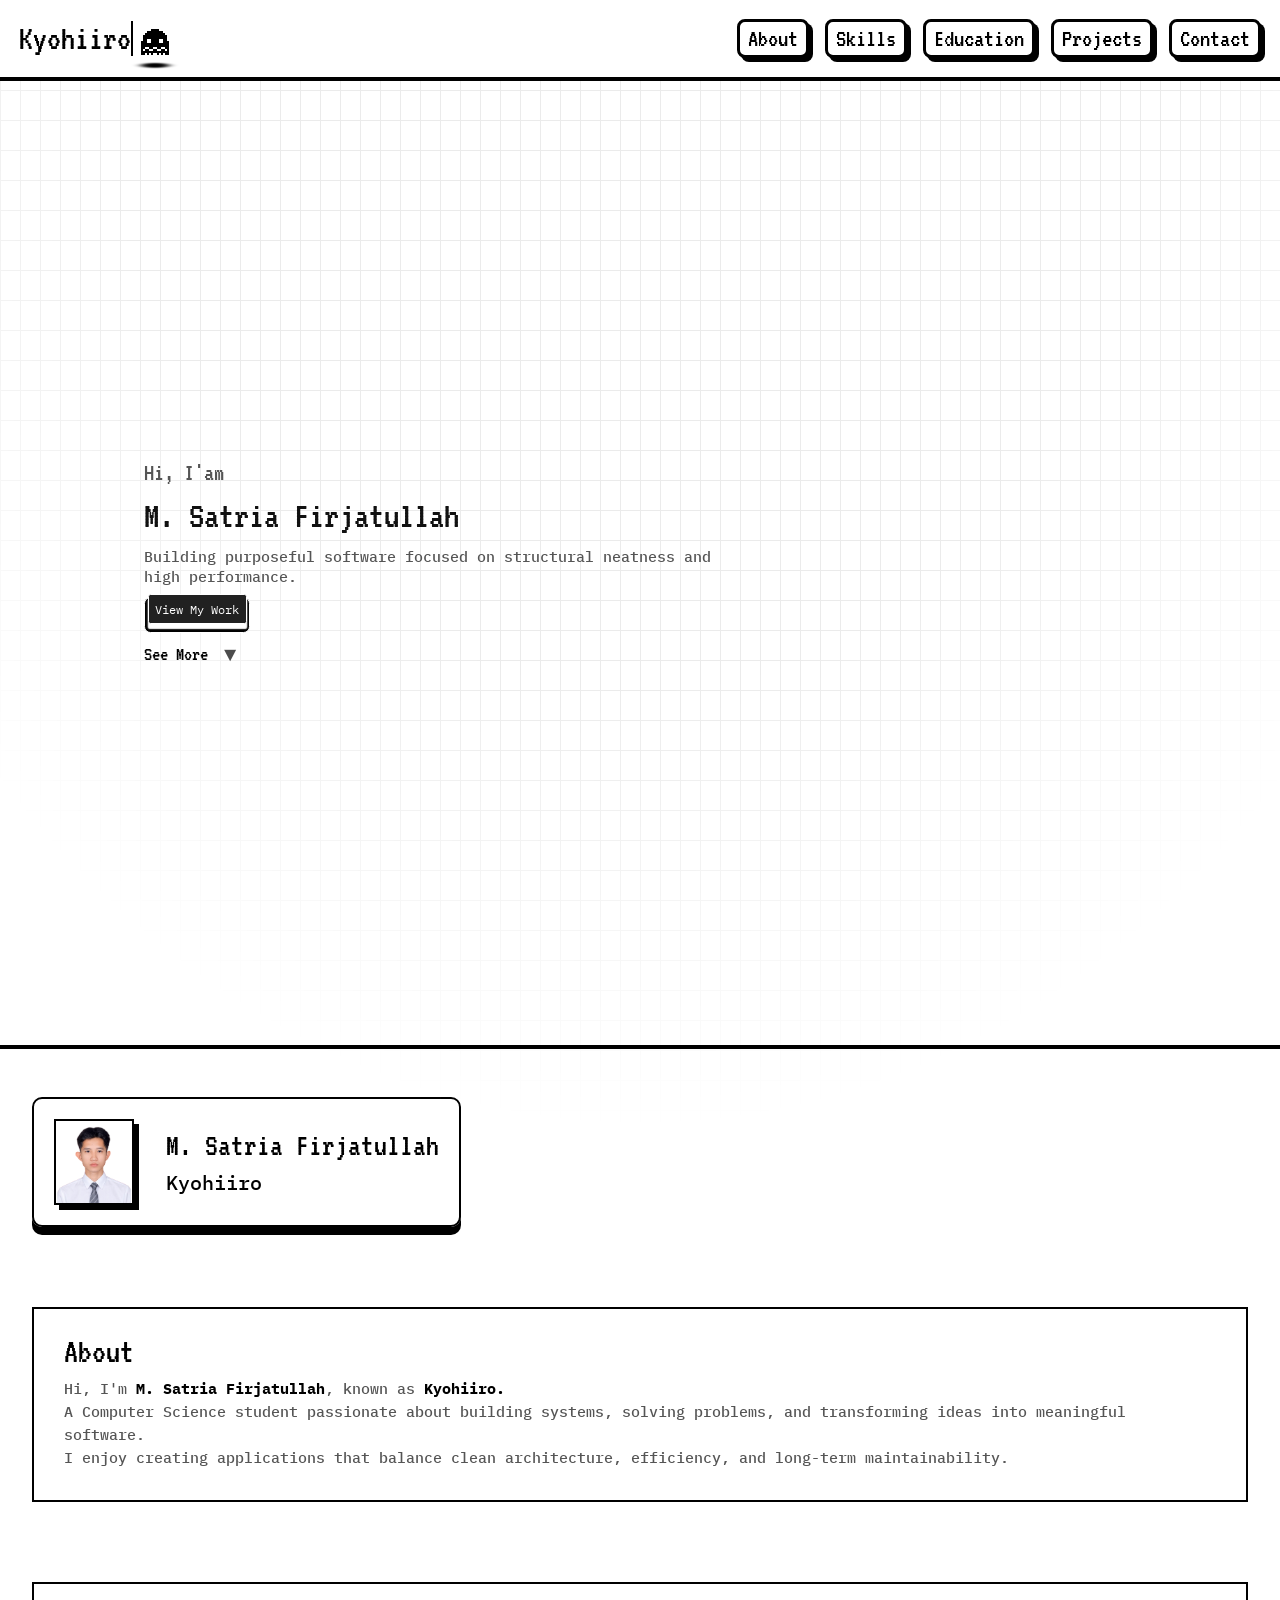
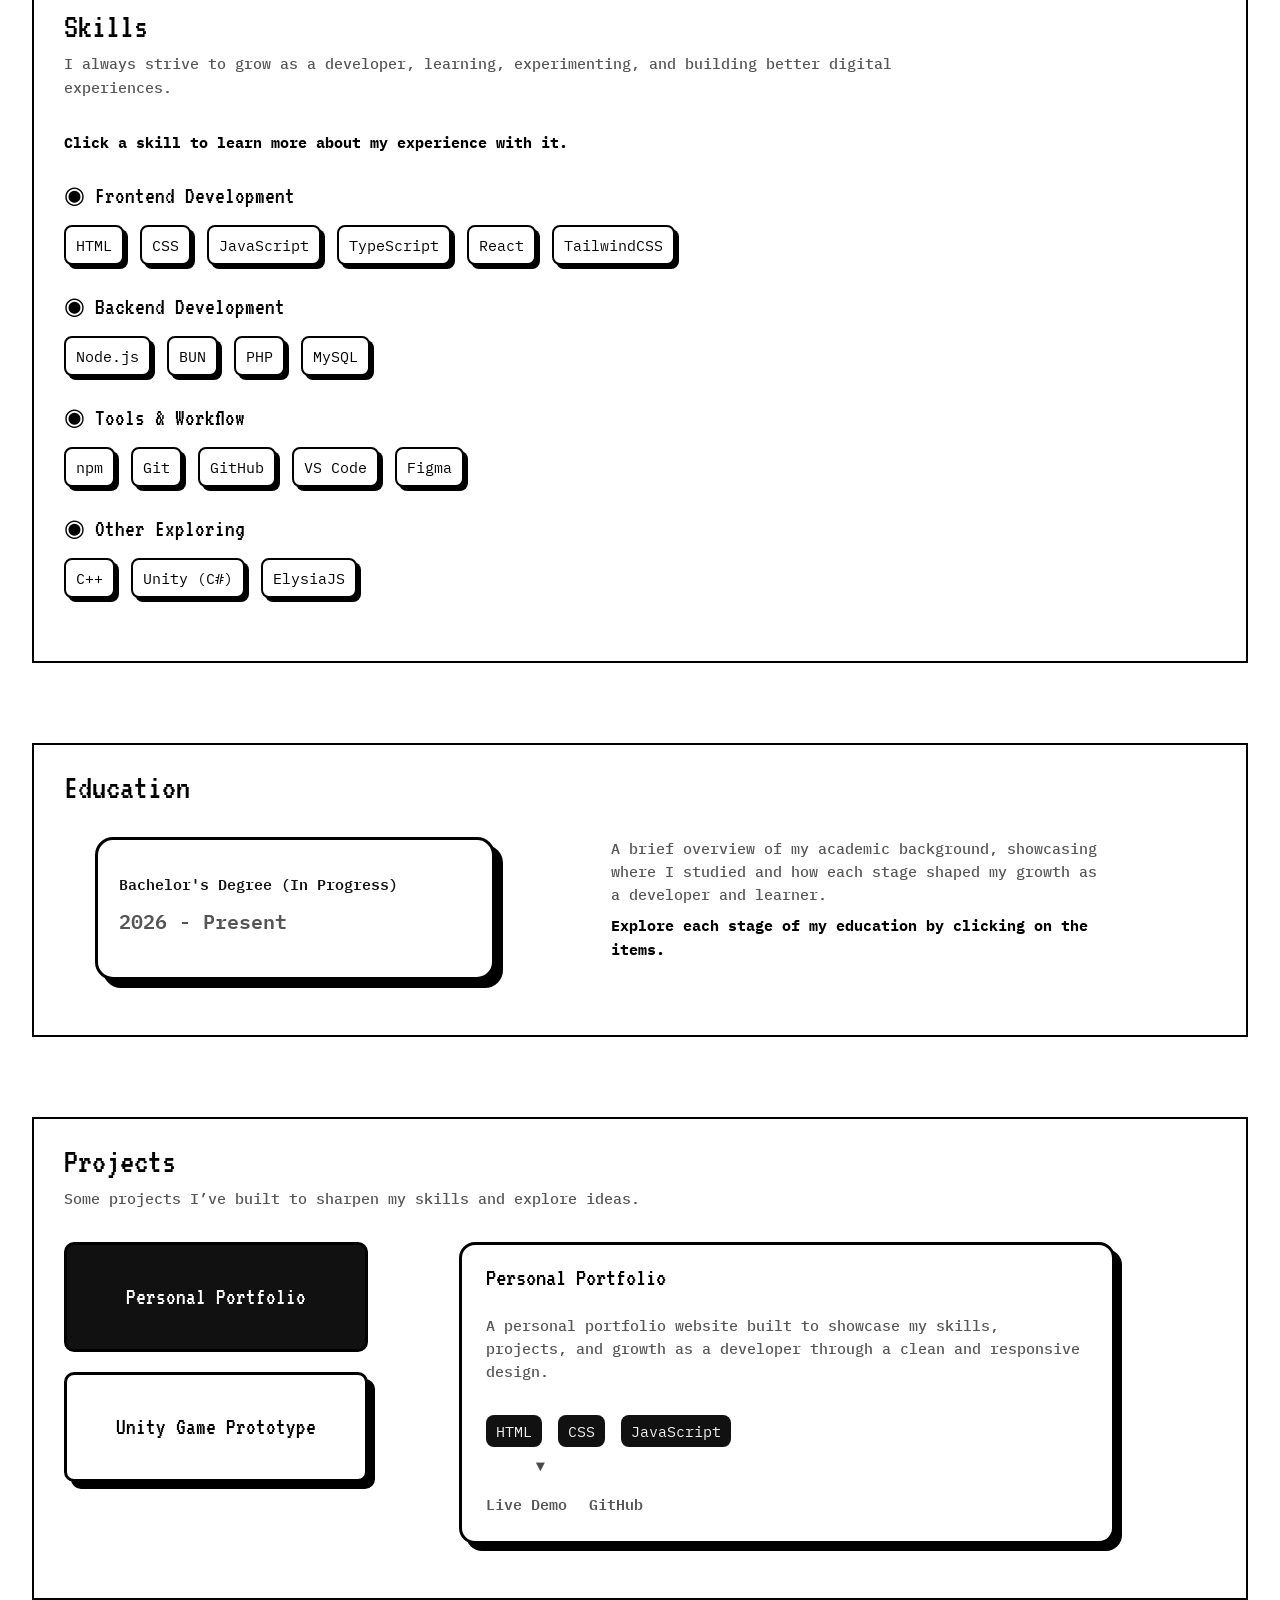
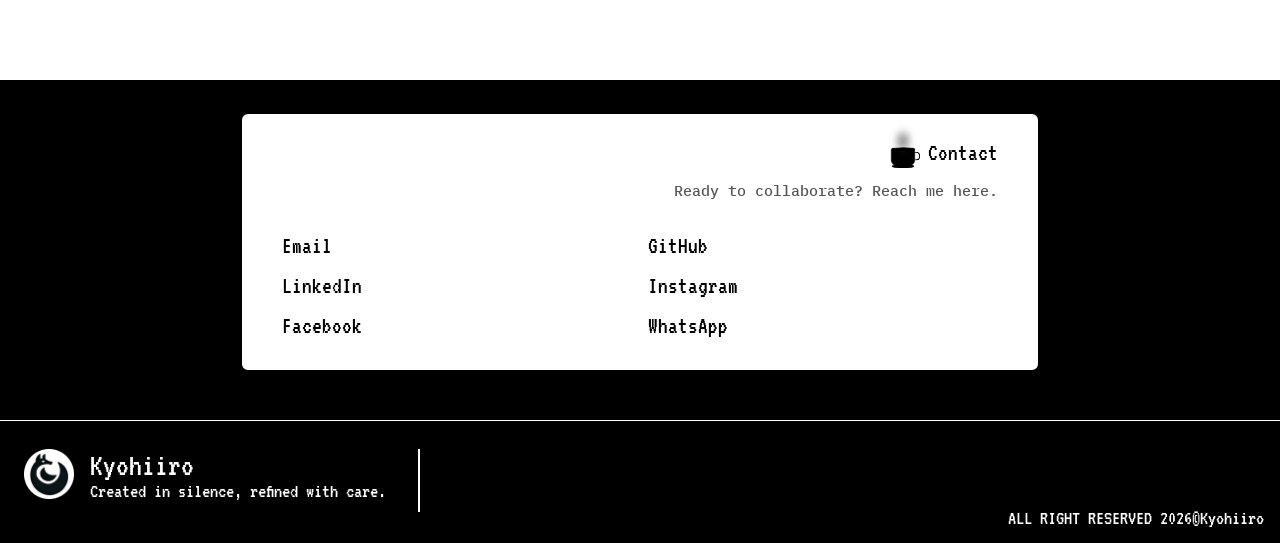
==== commit 61bddc76: "Update pas foto web porto" ====
--- a/profile/index.html
+++ b/profile/index.html
@@ -156,7 +156,7 @@
   <!-- INTRO SECTION  -->
   <div class="intro" id="about">
 
-    <img src="../assets/fix-mypic.jpg" alt="my picture" class="profile">
+    <img src="../assets/pasformal.png" alt="my picture" class="profile">
 
     <div class="intro__text">
     <h1>M. Satria Firjatullah</h1>
